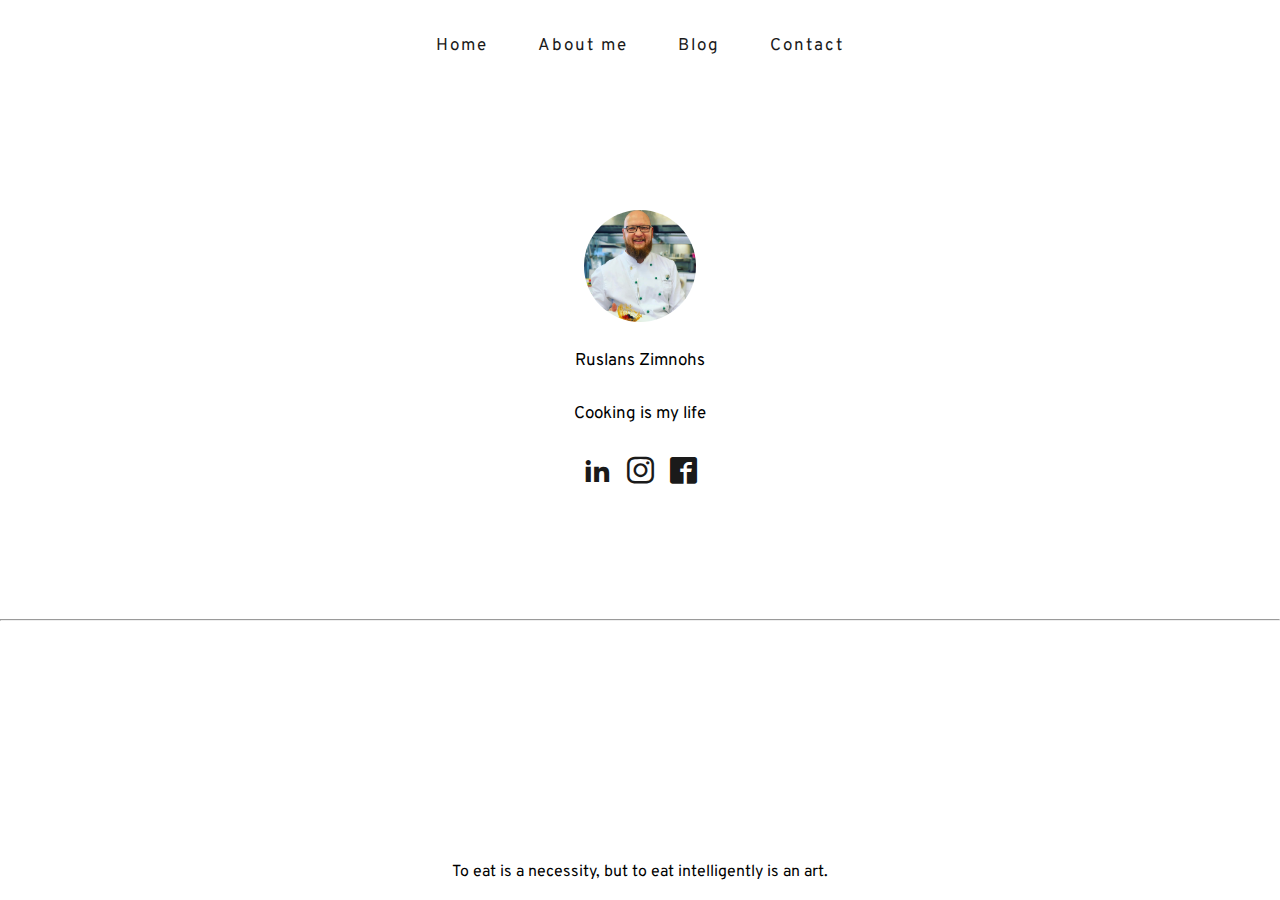
==== index.html @ ab44dd6f "zweite commit" ====
<!DOCTYPE html>
<html lang="de-AT">
  <head>
    <meta charset="UTF-8" />
    <meta http-equiv="X-UA-Compatible" content="IE=edge" />
    <meta name="viewport" content="width=device-width, initial-scale=1.0" />
    <link rel="stylesheet" href="style.css"/>
   
  </head>
  <body>
    
      <header>
      
        <button class="toggle-menu">
        <span>
          MENU
        </span>
        <i class="icon-cross"></i>

        </button>
        <ul class="menu">
          <li class="menu-item"><a href="home.html"> Home</a>
          </li>
          <li class="menu-item"><a href=" aboutme.html">About me</a>
          </li>
          <li class="menu-item"><a href="blog.html">Blog</a>
          </li>
          <li class="menu-item"><a href="contact.html">Contact</a>
          </li>
         
        </ul>
        
      </header>
    
        <main class="content">
          <div class="profile">
            <div class="photo-holder radius">
            <img src="assets/images/IMG-8439.jpg" alt="Cook">
  
          </div>
          <span class="photo-name">Ruslans Zimnohs</span>
          <span>Cooking is my life</span>
          </div>
          
          <div class="social-links column">
            
            <a href="https://www.linkedin.com/" target="_blank">
              <span class="icon-linkedin2" aria-hidden="true"></span>
              <span class="screen-reader-text">Follow on LinkedIn</span>
            </a>
            <a href="https://www.instagram.com/" target="_blank">
              <span class="icon-instagram" aria-hidden="true"></span>
              <span class="screen-reader-text">Follow on Instagram</span>
            </a>
            <a href="https://www.facebook.com/" target="_blank">
              <span class="icon-facebook2" aria-hidden="true"></span>
              <span class="screen-reader-text">Follow on Facebook</span>
            </a>
            
            
          </div>
          <hr>
          <p class="bottom-text">To eat is a necessity, but to eat intelligently is an art.</p>
         
        
        </main>
      

   
        <footer>
        
       
      </footer>
    </div>

  </body>
  <script src="https://code.jquery.com/jquery-3.6.3.min.js" integrity="sha256-pvPw+upLPUjgMXY0G+8O0xUf+/Im1MZjXxxgOcBQBXU=" crossorigin="anonymous"></script>
  <script>
  $(".toggle-menu").click(function() {
  $(this).toggleClass("open");
  $(".menu").toggleClass("open");
  });

  </script>
</html>
---- style.css ----
@charset "UTF-8";
:root {
  --primary: #1a1a1a;
  --secondary: #ffffff;
}
@font-face {
  font-family: "Overpass";
  src: url("assets/fonts/Overpass-Regular.woff2") format("woff2"),
    url("assets/fonts/Overpass-Regular.woff") format("woff");
  font-weight: normal;
  font-style: normal;
  font-display: swap;
}

@font-face {
  font-family: "Overpass";
  src: url("assets/fonts/Overpass-Italic.woff2") format("woff2"),
    url("assets/fonts/Overpass-Italic.woff") format("woff");
  font-weight: normal;
  font-style: italic;
  font-display: swap;
}
@font-face {
  font-family: "icomoon";
  src: url("assets/fonts/icomoon.eot?8dzegr");
  src: url("assets/fonts/icomoon.eot?8dzegr#iefix") format("embedded-opentype"),
    url("assets/fonts/icomoon.ttf?8dzegr") format("truetype"),
    url("assets/fonts/icomoon.woff?8dzegr") format("woff"),
    url("assets/fonts/icomoon.svg?8dzegr#icomoon") format("svg");
  font-weight: normal;
  font-style: normal;
  font-display: block;
}

[class^="icon-"],
[class*=" icon-"] {
  /* use !important to prevent issues with browser extensions that change fonts */
  font-family: "icomoon" !important;
  speak: never;
  font-style: normal;
  font-weight: normal;
  font-variant: normal;
  text-transform: none;
  line-height: 1;

  /* Better Font Rendering =========== */
  -webkit-font-smoothing: antialiased;
  -moz-osx-font-smoothing: grayscale;
}
.icon-home:before {
  content: "\e900";
}
.icon-compass:before {
  content: "\e949";
}
.icon-map2:before {
  content: "\e94c";
}
.icon-mobile:before {
  content: "\e958";
}
.icon-bubble2:before {
  content: "\e96e";
}
.icon-spoon-knife:before {
  content: "\e9a3";
}
.icon-list:before {
  content: "\e9ba";
}
.icon-star-empty:before {
  content: "\e9d7";
}
.icon-happy:before {
  content: "\e9df";
}
.icon-cross:before {
  content: "\ea0f";
}
.icon-checkmark:before {
  content: "\ea10";
}
.icon-checkmark2:before {
  content: "\ea11";
}
.icon-arrow-up-left2:before {
  content: "\ea39";
}
.icon-arrow-up2:before {
  content: "\ea3a";
}
.icon-arrow-up-right2:before {
  content: "\ea3b";
}
.icon-arrow-right2:before {
  content: "\ea3c";
}
.icon-arrow-down-right2:before {
  content: "\ea3d";
}
.icon-checkbox-checked:before {
  content: "\ea52";
}
.icon-facebook2:before {
  content: "\ea91";
}
.icon-instagram:before {
  content: "\ea92";
}
.icon-twitter:before {
  content: "\ea96";
}
.icon-linkedin2:before {
  content: "\eaca";
}
*,
*::before,
*::after {
  -webkit-box-sizing: border-box;
  box-sizing: border-box;
}

html {
  font-size: 17px;
  line-height: 1.4;
  scroll-behavior: smooth;
}
body {
  font-family: "Overpass";
  margin: 0;
}
header {
  padding: 10px;
}
main {
  height: calc(100vh - 38px);
  display: flex;
  justify-content: center;
  flex-wrap: wrap;
}

/*MAIN-Menu*/
.toggle-menu {
  display: block;
  margin-left: auto;
}

.menu {
  position: absolute;
  width: 100vw;
  height: 100vh;
  text-align: center;
  list-style: none;
  padding: 0;
  margin: 0;
  top: 0;
  left: 0;
  padding-top: 70px;
  background-color: var(--secondary);
  display: none;
}
.menu.open {
  display: block;
}

.menu-item a {
  display: inline-block;
  padding: 20px 25px;
  color: var(--primary);
  text-decoration: none;
  letter-spacing: 2px;

  margin-top: 5px;
  margin-bottom: 5px;
}
li a:hover {
  color: var(--secondary);
  background-color: var(--primary);
}
li a:active {
  color: var(--primary);
  text-decoration: none;
}

.toggle-menu {
  border: none;
  text-decoration: none;
  background: none;
  letter-spacing: 2px;
  position: relative;
  z-index: 1;
}
.toggle-menu.open > span {
  display: none;
}
.toggle-menu .icon-cross {
  display: none;
}
.toggle-menu.open .icon-cross {
  display: block;
}
@media screen and (min-width: 768px) {
  .toggle-menu {
    display: none;
  }
  .menu {
    position: static;
    display: flex;
    width: 100%;
    height: auto;
    justify-content: center;
    padding-top: 0;
  }
  main {
    height: calc(100vh - 94px);
  }
}

/* дирекщн вертикаль
items horizontal*/
.profile {
  display: flex;
  flex-direction: column;
  align-items: center;
  margin: 0 0 30px 0;
  width: 100%;
  margin-top: 60px;
}
@media screen and (min-width: 768px) {
  .profile {
    margin: auto 0 30px 0;
  }
}

.photo-holder {
  width: 112px;
  height: 112px;
  display: flex;
  justify-content: center;
  align-items: center;
  overflow: hidden;
  margin: 0 0 28px 0;
}
.photo-holder.radius {
  border-radius: 100%;
}

.photo-holder img {
  width: 100%;
  height: 100%;
  object-fit: cover;
  object-position: top;
}
.photo-name {
  margin: 0 0 30px 0;
}

.social-links {
  text-align: center;
  width: 100%;
}
.social-links a {
  text-decoration: none;
  font-size: 27px;
  margin: 0 5px 0 5px;
  color: #1a1a1a;
}
hr {
  width: 100%;
  height: 0;
}
.bottom-text {
  text-align: center;
  margin-top: auto;

  font-size: medium;
}
.text-center {
  text-align: center;
  display: block;
}
.inner-content {
  padding: 0 15px;
  line-height: 1.5;
}
.photos {
  display: flex;
  margin: 0 -5px;
}
.photos .photo-holder {
  width: calc(33.33% - 10px);
  height: auto;
  margin: 0 5px;
}
p {
  font-weight: 200;
}

.screen-reader-text {
  border: 0;
  clip: rect(1px, 1px, 1px, 1px);
  -webkit-clip-path: inset(50%);
  clip-path: inset(50%);
  height: 1px;
  margin: -1px;
  overflow: hidden;
  padding: 0;
  position: absolute;
  width: 1px;
  word-wrap: normal !important;
}

.screen-reader-text:focus {
  background-color: #eee;
  clip: auto !important;
  -webkit-clip-path: none;
  clip-path: none;
  color: #444;
  display: block;
  font-size: 1em;
  height: auto;
  left: 5px;
  line-height: normal;
  padding: 15px 23px 14px;
  text-decoration: none;
  top: 5px;
  width: auto;
  z-index: 100000;
}

.clearfix:after {
  content: "";
  display: block;
  clear: both;
}
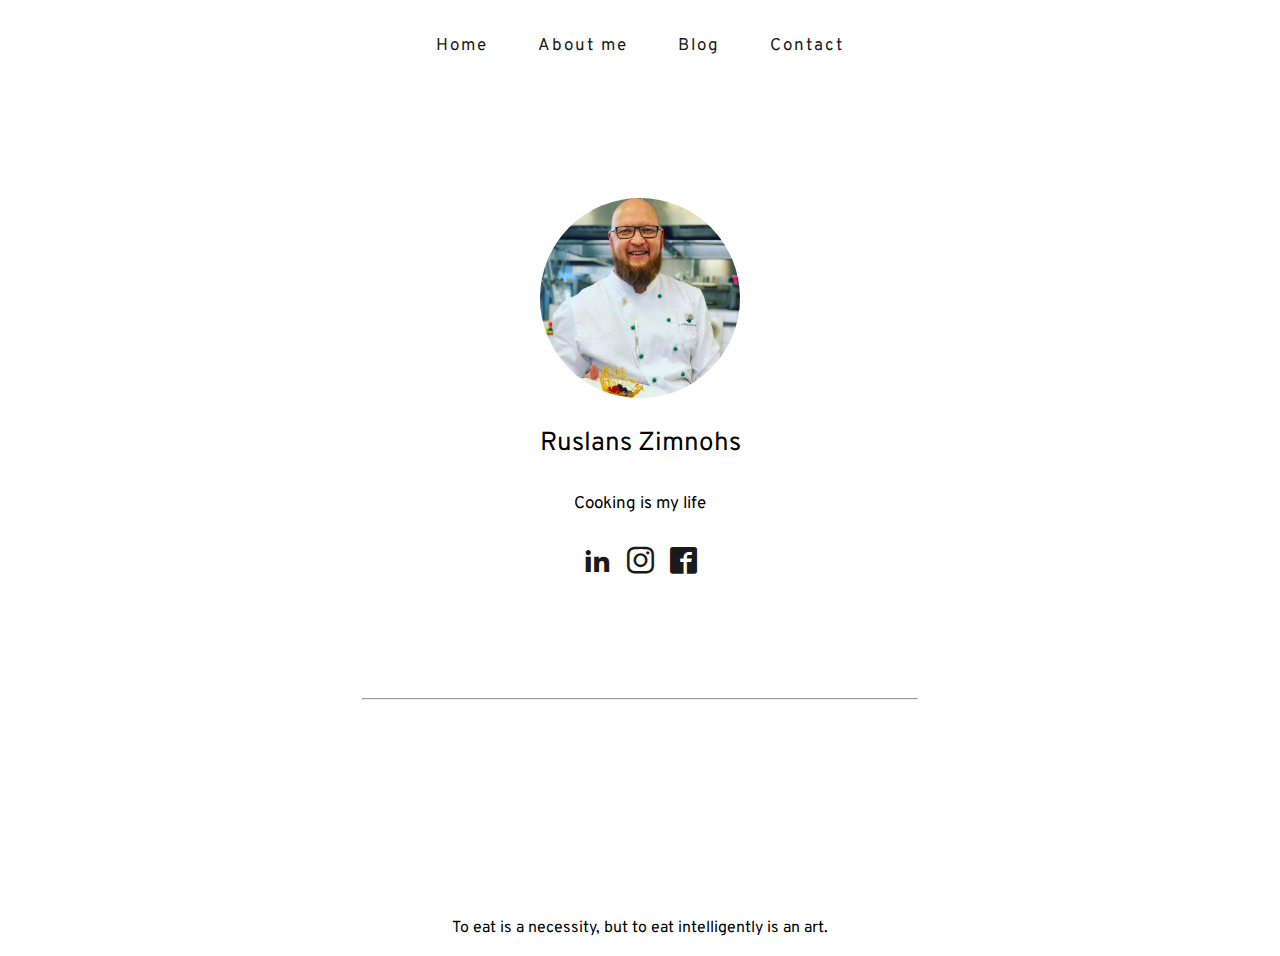
==== commit c64404da: "21.03 changes" ====
--- a/index.html
+++ b/index.html
@@ -60,6 +60,7 @@
             
           </div>
           <hr>
+        
           <p class="bottom-text">To eat is a necessity, but to eat intelligently is an art.</p>
          
         
--- a/style.css
+++ b/style.css
@@ -1,24 +1,57 @@
+/*
+Theme Name: Ruslans_Theme
+Text Domain: Ruslans_Theme
+Version: 1.0
+Description: Portfolio theme, responsive
+Author: Anastasiia Proskurnia
+
+*/
+
 @charset "UTF-8";
 :root {
   --primary: #1a1a1a;
   --secondary: #ffffff;
-}
+  --light-grey: #d9d9d9;
+}
+/* overpass-200 - latin */
 @font-face {
+  font-display: swap; /* Check https://developer.mozilla.org/en-US/docs/Web/CSS/@font-face/font-display for other options. */
   font-family: "Overpass";
-  src: url("assets/fonts/Overpass-Regular.woff2") format("woff2"),
-    url("assets/fonts/Overpass-Regular.woff") format("woff");
-  font-weight: normal;
   font-style: normal;
-  font-display: swap;
-}
-
+  font-weight: 200;
+  src: url("assets/fonts/overpass-v12-latin-200.woff2") format("woff2"),
+    /* Chrome 36+, Opera 23+, Firefox 39+ */
+      url("assets/fonts/overpass-v12-latin-200.woff") format("woff"); /* Chrome 5+, Firefox 3.6+, IE 9+, Safari 5.1+ */
+}
+/* overpass-regular - latin */
 @font-face {
+  font-display: swap; /* Check https://developer.mozilla.org/en-US/docs/Web/CSS/@font-face/font-display for other options. */
   font-family: "Overpass";
-  src: url("assets/fonts/Overpass-Italic.woff2") format("woff2"),
-    url("assets/fonts/Overpass-Italic.woff") format("woff");
-  font-weight: normal;
+  font-style: normal;
+  font-weight: 400;
+  src: url("assets/fonts/overpass-v12-latin-regular.woff2") format("woff2"),
+    /* Chrome 36+, Opera 23+, Firefox 39+ */
+      url("assets/fonts/overpass-v12-latin-regular.woff") format("woff"); /* Chrome 5+, Firefox 3.6+, IE 9+, Safari 5.1+ */
+}
+/* overpass-italic - latin */
+@font-face {
+  font-display: swap; /* Check https://developer.mozilla.org/en-US/docs/Web/CSS/@font-face/font-display for other options. */
+  font-family: "Overpass";
   font-style: italic;
-  font-display: swap;
+  font-weight: 400;
+  src: url("assets/fonts/overpass-v12-latin-italic.woff2") format("woff2"),
+    /* Chrome 36+, Opera 23+, Firefox 39+ */
+      url("assets/fonts/overpass-v12-latin-italic.woff") format("woff"); /* Chrome 5+, Firefox 3.6+, IE 9+, Safari 5.1+ */
+}
+/* overpass-700 - latin */
+@font-face {
+  font-display: swap; /* Check https://developer.mozilla.org/en-US/docs/Web/CSS/@font-face/font-display for other options. */
+  font-family: "Overpass";
+  font-style: normal;
+  font-weight: 700;
+  src: url("assets/fonts/overpass-v12-latin-700.woff2") format("woff2"),
+    /* Chrome 36+, Opera 23+, Firefox 39+ */
+      url("assets/fonts/overpass-v12-latin-700.woff") format("woff"); /* Chrome 5+, Firefox 3.6+, IE 9+, Safari 5.1+ */
 }
 @font-face {
   font-family: "icomoon";
@@ -134,6 +167,8 @@
 }
 main {
   height: calc(100vh - 38px);
+  max-width: 556px;
+  margin: 0 auto;
   display: flex;
   justify-content: center;
   flex-wrap: wrap;
@@ -211,12 +246,9 @@
     justify-content: center;
     padding-top: 0;
   }
-  main {
-    height: calc(100vh - 94px);
-  }
-}
-
-/* дирекщн вертикаль
+}
+
+/* дирекшн вертикаль
 items horizontal*/
 .profile {
   display: flex;
@@ -233,8 +265,8 @@
 }
 
 .photo-holder {
-  width: 112px;
-  height: 112px;
+  width: 200px;
+  height: 200px;
   display: flex;
   justify-content: center;
   align-items: center;
@@ -253,6 +285,7 @@
 }
 .photo-name {
   margin: 0 0 30px 0;
+  font-size: 26px;
 }
 
 .social-links {
@@ -269,10 +302,10 @@
   width: 100%;
   height: 0;
 }
+
 .bottom-text {
   text-align: center;
   margin-top: auto;
-
   font-size: medium;
 }
 .text-center {
@@ -292,9 +325,94 @@
   height: auto;
   margin: 0 5px;
 }
-p {
-  font-weight: 200;
-}
+.blog {
+  display: flex;
+  margin-top: 20px;
+  font-size: medium;
+}
+
+.blog-name {
+  padding-top: 5px;
+  font-size: 16px;
+}
+.blog-links {
+  font-size: 30px;
+  padding-bottom: 20px;
+}
+.blog-links a {
+  font-size: smaller;
+}
+
+.blog-text {
+  margin-top: 50px;
+  font-size: smaller;
+  display: flex;
+}
+h2 {
+  font-size: smaller;
+  line-height: normal;
+  text-decoration: none;
+}
+
+h2 a {
+  color: var(--primary);
+  text-decoration: none;
+}
+h2 a:hover {
+  color: var(--primary);
+  text-decoration: none;
+}
+::-webkit-scrollbar {
+  width: 0;
+}
+.posts-list {
+  padding: 80px 15px;
+}
+.post-info {
+  display: flex;
+  justify-content: space-between;
+  margin-bottom: 32px;
+}
+.post-info a {
+  max-width: 360px;
+  color: var(--primary);
+  text-decoration: none;
+  font-size: 14px;
+  margin-right: 10px;
+}
+.blog-links {
+  display: flex;
+  justify-content: center;
+}
+.post-info a:hover {
+  opacity: 0.7;
+}
+@media screen and (min-width: 768px) {
+  .post-info a {
+    font-size: 16px;
+  }
+}
+
+.publish-date {
+  font-size: 13px;
+  color: var(--light-grey);
+}
+.post-footer-links.social-links {
+  display: flex;
+  justify-content: space-between;
+  font-size: 14px;
+}
+.post-footer-links.social-links a {
+  font-size: 14px;
+}
+
+/*Slider*/
+.splide__slide img {
+  width: 100%;
+  height: auto;
+}
+
+/**/
 
 .screen-reader-text {
   border: 0;
